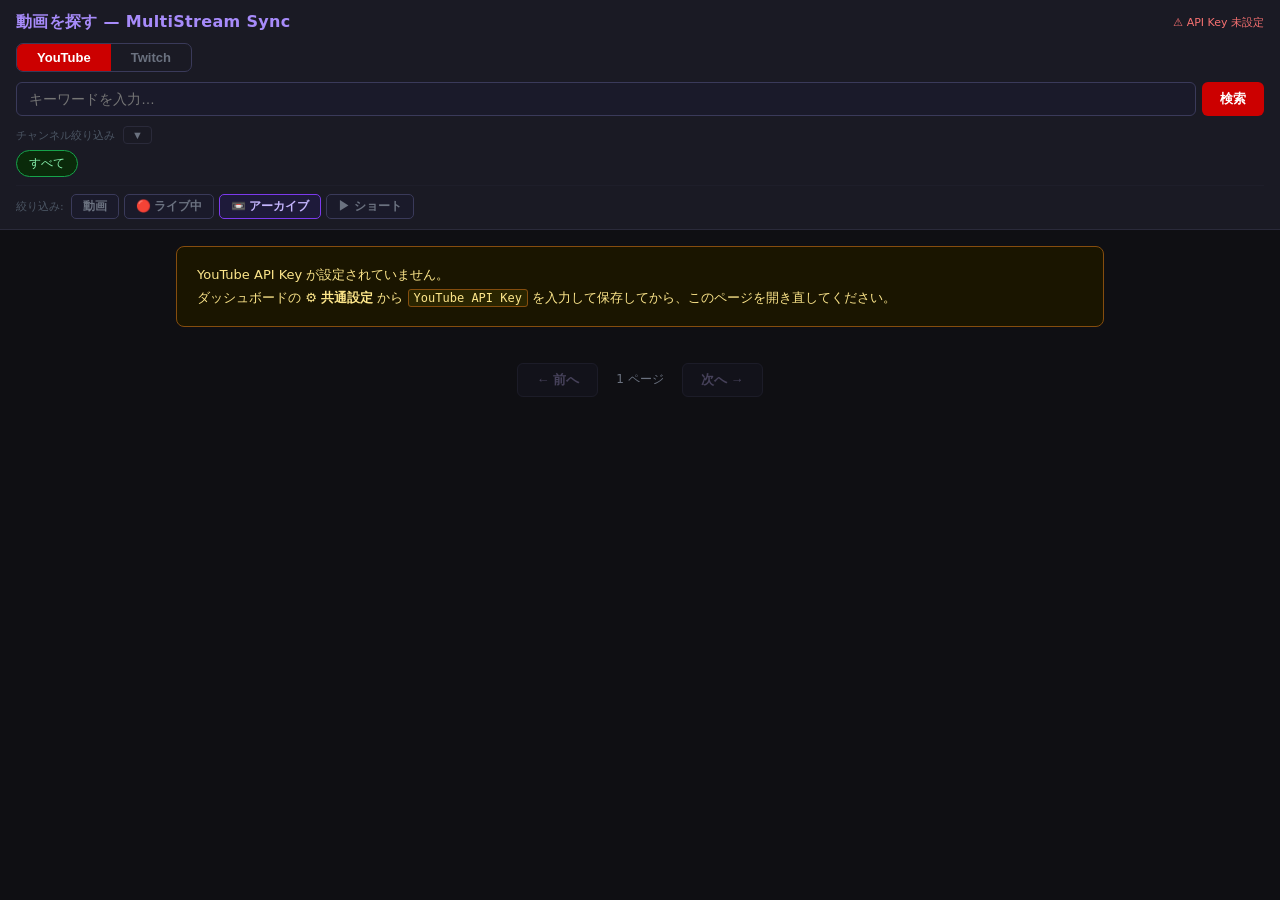
==== picker/index.html @ f24996f6 "fix: Android でチャンネル一覧の横幅はみ出しを修正・名前2行折り返し対応 Co-Authored-By: Claude Sonnet 4.6 <noreply@anthropic.com>" ====
<!DOCTYPE html>
<html lang="ja">
<head>
  <meta charset="UTF-8">
  <meta name="viewport" content="width=device-width, initial-scale=1.0">
  <title>動画を探す — MultiStream Sync</title>
  <style>
    *, *::before, *::after { box-sizing: border-box; margin: 0; padding: 0; }

    body {
      min-height: 100vh;
      background: #0f0f13;
      color: #e0e0e0;
      font-family: system-ui, -apple-system, 'Segoe UI', sans-serif;
      font-size: 14px;
      overflow-x: hidden;
    }

    /* ===== Sticky header ===== */
    .picker-header {
      position: sticky;
      top: 0;
      z-index: 100;
      background: #1a1a24;
      border-bottom: 1px solid #2a2a3a;
      padding: 12px 16px 10px;
    }

    .header-title {
      display: flex;
      align-items: center;
      justify-content: space-between;
      margin-bottom: 10px;
    }

    h1 { font-size: 16px; font-weight: 700; color: #a78bfa; letter-spacing: 0.02em; }

    #api-status { font-size: 11px; color: #6b7280; }
    #api-status.ok  { color: #4ade80; }
    #api-status.err { color: #f87171; }

    /* ===== Platform tabs ===== */
    .platform-tabs {
      display: flex;
      margin-bottom: 10px;
      border-radius: 7px;
      overflow: hidden;
      border: 1px solid #3a3a5a;
      width: fit-content;
    }

    .platform-tab {
      padding: 6px 20px;
      background: transparent;
      border: none;
      font-size: 13px; font-weight: 700;
      color: #6b7280;
      cursor: pointer;
      transition: all 0.12s;
    }
    .platform-tab:hover { color: #c4b5fd; background: #1a1a2a; }
    .platform-tab[data-ptab="youtube"].is-active { background: #cc0000; color: #fff; }
    .platform-tab[data-ptab="twitch"].is-active  { background: #6441a5; color: #fff; }

    /* ===== Search row ===== */
    .search-row { display: flex; gap: 6px; align-items: center; }

    .search-input {
      flex: 1;
      background: #1a1a2a;
      border: 1px solid #3a3a5a;
      border-radius: 6px;
      color: #e0e0e0;
      padding: 8px 12px;
      font-size: 14px;
      transition: border-color 0.12s;
    }
    .search-input:focus { outline: none; }
    #q:focus         { border-color: #cc0000; }
    #tw-filter:focus { border-color: #6441a5; }
    #tw-vod-url:focus { border-color: #6441a5; }

    .btn-yt-search {
      background: #cc0000; color: #fff;
      border: none; border-radius: 6px;
      padding: 8px 18px;
      font-size: 13px; font-weight: 700;
      cursor: pointer; white-space: nowrap;
      transition: background 0.12s;
    }
    .btn-yt-search:hover:not(:disabled) { background: #aa0000; }
    .btn-yt-search:disabled { opacity: 0.5; cursor: not-allowed; }

    /* ===== Channel filter chips (YouTube) ===== */
    .chip-section-header {
      display: flex; align-items: center; gap: 8px;
      margin-top: 10px;
    }
    .chip-section-label { font-size: 11px; color: #4b5563; white-space: nowrap; }
    .btn-chip-toggle {
      padding: 2px 8px;
      background: transparent; border: 1px solid #2a2a3a; border-radius: 4px;
      color: #6b7280; font-size: 11px;
      cursor: pointer; transition: color 0.1s, border-color 0.1s; white-space: nowrap;
    }
    .btn-chip-toggle:hover { color: #a78bfa; border-color: #4a4a6a; }

    .chip-collapsible {
      overflow: hidden;
      max-height: 200px;
      transition: max-height 0.25s ease;
    }
    .chip-collapsible.is-collapsed { max-height: 0; }

    .chip-row { display: flex; gap: 6px; flex-wrap: wrap; margin-top: 6px; }

    .chip {
      display: inline-flex; align-items: center; gap: 5px;
      padding: 4px 12px;
      background: #1a1a2a; border: 1px solid #3a3a5a; border-radius: 20px;
      font-size: 12px; color: #9ca3af;
      cursor: pointer; transition: all 0.12s; white-space: nowrap;
    }
    .chip:hover { background: #2a2a3a; color: #e0e0e0; }
    .chip.is-active { background: #2a0a0a; border-color: #cc0000; color: #fca5a5; }
    .chip-all.is-active { background: #0a2a0a; border-color: #16a34a; color: #86efac; }

    .chip-avatar { width: 16px; height: 16px; border-radius: 50%; object-fit: cover; }

    /* ===== Video type filter row (YouTube) ===== */
    .filter-row {
      display: flex; gap: 5px; flex-wrap: wrap; align-items: center;
      margin-top: 8px; padding-top: 8px;
      border-top: 1px solid #1e1e2a;
    }

    .filter-label { font-size: 11px; color: #4b5563; white-space: nowrap; margin-right: 2px; }

    .filter-btn {
      padding: 3px 11px;
      background: #1a1a2a; border: 1px solid #3a3a5a; border-radius: 5px;
      font-size: 12px; font-weight: 600; color: #6b7280;
      cursor: pointer; transition: all 0.12s; white-space: nowrap;
    }
    .filter-btn:hover { background: #2a2a3a; color: #c4b5fd; border-color: #4a4a6a; }
    .filter-btn.is-active                        { background: #1e1a3a; border-color: #7c3aed; color: #c4b5fd; }
    .filter-btn[data-filter="live"].is-active    { background: #2a0a0a; border-color: #dc2626; color: #fca5a5; }
    .filter-btn[data-filter="short"].is-active   { background: #0a1a2a; border-color: #2563eb; color: #93c5fd; }

    /* ===== Twitch header note ===== */
    .tw-note {
      margin-top: 8px; padding-top: 8px;
      border-top: 1px solid #1e1e2a;
      font-size: 11px; color: #4b5563; line-height: 1.6;
    }

    /* ===== Main content ===== */
    main { padding: 16px; max-width: 960px; margin: 0 auto; }

    .hint-text {
      color: #4b5563; font-size: 13px;
      padding: 40px 0; text-align: center; line-height: 1.8;
    }

    .api-warning {
      background: #1a1500; border: 1px solid #854d0e; border-radius: 8px;
      padding: 16px 20px; color: #fde68a; font-size: 13px; line-height: 1.8; margin-bottom: 16px;
    }
    .api-warning code {
      background: #2a2500; border: 1px solid #854d0e;
      border-radius: 3px; padding: 1px 5px; font-size: 12px;
    }

    .loading-text { text-align: center; padding: 40px; color: #4b5563; font-size: 13px; }

    .error-text {
      background: #1a0a0a; border: 1px solid #7f1d1d; border-radius: 8px;
      padding: 14px 18px; color: #fca5a5; font-size: 13px;
    }

    /* ===== YouTube video grid ===== */
    .video-grid {
      display: grid;
      grid-template-columns: repeat(auto-fill, minmax(260px, 1fr));
      gap: 12px;
    }
    .video-grid.is-shorts { grid-template-columns: repeat(auto-fill, minmax(160px, 1fr)); }
    .video-grid.is-shorts .video-thumb { aspect-ratio: 9 / 16; }

    .video-card {
      display: flex; flex-direction: column;
      background: #1a1a2a; border: 1px solid #2a2a3a; border-radius: 8px; overflow: hidden;
      transition: border-color 0.12s, box-shadow 0.12s;
    }
    .video-card:hover { border-color: #cc0000; box-shadow: 0 0 0 1px #cc000033; }

    .video-thumb {
      position: relative; width: 100%; aspect-ratio: 16 / 9;
      background: #0a0a10; overflow: hidden; flex-shrink: 0;
    }
    .video-thumb img { width: 100%; height: 100%; object-fit: cover; display: block; }

    .live-badge, .shorts-badge {
      position: absolute; top: 6px; left: 6px;
      color: #fff; font-size: 10px; font-weight: 700; padding: 2px 6px; border-radius: 3px;
    }
    .live-badge   { background: #dc2626; letter-spacing: 0.05em; }
    .shorts-badge { background: #2563eb; }

    .video-info { padding: 10px 10px 6px; flex: 1; }
    .video-title {
      font-size: 13px; font-weight: 600; color: #e0e0e0; line-height: 1.4;
      display: -webkit-box; -webkit-line-clamp: 2; -webkit-box-orient: vertical;
      overflow: hidden; margin-bottom: 4px;
    }
    .video-meta { font-size: 11px; color: #6b7280; white-space: nowrap; overflow: hidden; text-overflow: ellipsis; }

    /* ===== Twitch channel grid ===== */
    .tw-grid {
      display: grid;
      grid-template-columns: repeat(auto-fill, minmax(220px, 1fr));
      gap: 10px;
    }

    .tw-card {
      background: #1a1a2a; border: 1px solid #2a2a3a; border-radius: 8px; padding: 12px;
      transition: border-color 0.12s;
    }
    .tw-card:hover { border-color: #6441a5; }

    .tw-card-inner { display: flex; align-items: center; gap: 10px; margin-bottom: 10px; }

    .tw-avatar {
      width: 40px; height: 40px; border-radius: 50%;
      display: flex; align-items: center; justify-content: center;
      font-size: 17px; font-weight: 700; color: #fff; flex-shrink: 0;
      object-fit: cover;
    }

    .tw-info { min-width: 0; }
    .tw-name {
      font-size: 13px; font-weight: 600; color: #e0e0e0;
      display: -webkit-box; -webkit-line-clamp: 2; -webkit-box-orient: vertical;
      overflow: hidden; overflow-wrap: anywhere;
    }
    .tw-platform { font-size: 11px; color: #6441a5; margin-top: 2px; }

    .tw-actions { display: flex; gap: 5px; align-items: center; flex-wrap: wrap; }

    .btn-vod {
      display: inline-block;
      padding: 3px 10px; font-size: 11px; font-weight: 700;
      background: #1a102a; color: #a78bfa;
      border: 1px solid #6441a5; border-radius: 4px;
      cursor: pointer; text-decoration: none;
      transition: background 0.1s; white-space: nowrap;
    }
    .btn-vod:hover { background: #6441a5; color: #fff; }

    /* ===== Twitch VOD section ===== */
    .tw-vod-box {
      background: #13132a;
      border: 1px solid #2a2a4a;
      border-radius: 8px;
      padding: 12px 14px;
      margin-bottom: 14px;
      display: flex;
      flex-direction: column;
      gap: 8px;
    }

    .tw-section-label {
      font-size: 11px; font-weight: 700;
      color: #6b7280; text-transform: uppercase; letter-spacing: 0.06em;
    }

    .tw-vod-panel-row { display: flex; gap: 4px; align-items: center; }

    .tw-vod-hint { font-size: 11px; color: #374151; line-height: 1.5; }

    .tw-favorites-header {
      display: flex; align-items: center; justify-content: space-between;
      margin-bottom: 8px;
    }
    .tw-favorites-label {
      font-size: 11px; font-weight: 700;
      color: #6b7280; text-transform: uppercase; letter-spacing: 0.06em;
    }
    .tw-ch-collapsible {
      overflow: hidden;
      max-height: 3000px;
      transition: max-height 0.3s ease, opacity 0.25s ease;
      opacity: 1;
    }
    .tw-ch-collapsible.is-collapsed { max-height: 0; opacity: 0; }

    /* ===== Panel buttons (shared) ===== */
    .video-panel-row {
      display: flex; gap: 5px; padding: 6px 10px 10px; align-items: center;
    }

    .panel-label { font-size: 11px; color: #4b5563; margin-right: 2px; white-space: nowrap; flex-shrink: 0; }

    .btn-panel {
      padding: 4px 11px; font-size: 12px; font-weight: 700;
      background: #1e3a5f; color: #93c5fd; border: 1px solid #2563eb; border-radius: 4px;
      cursor: pointer; transition: background 0.1s; flex-shrink: 0;
    }
    .btn-panel:hover { background: #2563eb; color: #fff; }

    /* ===== Pagination (YouTube) ===== */
    .pagination {
      display: flex; align-items: center; justify-content: center;
      gap: 12px; padding: 20px 0 8px;
    }

    .btn-page {
      padding: 7px 18px; font-size: 13px; font-weight: 600;
      background: #1a1a2a; color: #c4b5fd; border: 1px solid #3a3a5a; border-radius: 6px;
      cursor: pointer; transition: background 0.12s;
    }
    .btn-page:hover:not(:disabled) { background: #2a2a4a; border-color: #7c3aed; }
    .btn-page:disabled { opacity: 0.3; cursor: not-allowed; }

    .page-num { font-size: 12px; color: #6b7280; min-width: 60px; text-align: center; }

    /* ===== Toast ===== */
    #toast {
      position: fixed; bottom: 20px; left: 50%; transform: translateX(-50%);
      background: #0a2a0a; border: 1px solid #16a34a; color: #86efac;
      padding: 10px 22px; border-radius: 8px; font-size: 13px; font-weight: 600;
      z-index: 1000; pointer-events: none; white-space: nowrap;
      box-shadow: 0 4px 20px rgba(0,0,0,0.5);
    }
    #toast.is-warn { background: #2a1500; border-color: #92400e; color: #fde68a; }

    /* ===== Twitch Auth ===== */
    .tw-auth-section {
      margin-bottom: 12px; padding: 10px 14px;
      background: #13132a; border: 1px solid #2a2a4a; border-radius: 8px;
      font-size: 12px;
    }
    .tw-auth-hint { color: #4b5563; line-height: 1.6; }
    .tw-auth-hint strong { color: #6b7280; }
    .tw-auth-ok   { color: #6ee7b7; display: flex; align-items: center; gap: 8px; }
    .btn-tw-login {
      display: inline-block; padding: 7px 16px; margin-top: 6px;
      background: #6441a5; color: #fff; border-radius: 6px;
      font-size: 12px; font-weight: 700; text-decoration: none; border: none;
      cursor: pointer; transition: background 0.12s;
    }
    .btn-tw-login:hover { background: #7b52c8; }
    .btn-tw-logout {
      padding: 2px 8px; font-size: 11px;
      background: transparent; color: #6b7280;
      border: 1px solid #2a2a3a; border-radius: 4px;
      cursor: pointer; transition: color 0.1s;
    }
    .btn-tw-logout:hover { color: #f87171; border-color: #dc2626; }
    .tw-auth-redirect { font-size: 10px; color: #374151; margin-top: 5px; word-break: break-all; }
    .tw-auth-redirect code { color: #6b7280; background: #1a1a2a; padding: 1px 4px; border-radius: 3px; }

    /* ===== Twitch VOD view ===== */
    .tw-vod-header {
      display: flex; align-items: center; gap: 10px; margin-bottom: 14px;
    }
    .btn-tw-back {
      padding: 5px 12px; font-size: 12px; font-weight: 600;
      background: #1a1a2a; color: #c4b5fd;
      border: 1px solid #3a3a5a; border-radius: 6px;
      cursor: pointer; transition: background 0.12s; white-space: nowrap; flex-shrink: 0;
    }
    .btn-tw-back:hover { background: #2a2a4a; }
    .tw-vod-ch-name { font-size: 14px; font-weight: 700; color: #a78bfa; overflow: hidden; text-overflow: ellipsis; white-space: nowrap; }

    .tw-vod-grid {
      display: grid;
      grid-template-columns: repeat(auto-fill, minmax(260px, 1fr));
      gap: 12px;
    }
    .tw-vod-card {
      display: flex; flex-direction: column;
      background: #1a1a2a; border: 1px solid #2a2a3a; border-radius: 8px;
      overflow: hidden; transition: border-color 0.12s;
    }
    .tw-vod-card:hover { border-color: #6441a5; }
    .tw-vod-thumb {
      position: relative; width: 100%; aspect-ratio: 16/9;
      background: #0a0a10; overflow: hidden; flex-shrink: 0;
    }
    .tw-vod-thumb img { width: 100%; height: 100%; object-fit: cover; display: block; }
    .tw-vod-dur {
      position: absolute; bottom: 5px; right: 6px;
      background: rgba(0,0,0,0.78); color: #fff;
      font-size: 10px; font-weight: 700; padding: 2px 5px; border-radius: 3px;
    }
    .tw-vod-info { padding: 8px 10px 4px; flex: 1; }
    .tw-vod-title {
      font-size: 12px; font-weight: 600; color: #e0e0e0; line-height: 1.4;
      display: -webkit-box; -webkit-line-clamp: 2; -webkit-box-orient: vertical;
      overflow: hidden; margin-bottom: 3px;
    }
    .tw-vod-meta { font-size: 11px; color: #6b7280; }

    /* ===== Responsive ===== */
    @media (max-width: 560px) {
      .tw-vod-grid { grid-template-columns: 1fr; }
      .video-grid { grid-template-columns: 1fr; }
      .video-grid.is-shorts { grid-template-columns: 1fr 1fr; }
      .tw-grid { grid-template-columns: 1fr; }
      h1 { font-size: 14px; }
    }
  </style>
</head>
<body>

  <header class="picker-header">
    <div class="header-title">
      <h1>動画を探す — MultiStream Sync</h1>
      <span id="api-status"></span>
    </div>

    <!-- Platform tabs -->
    <div class="platform-tabs">
      <button class="platform-tab" data-ptab="youtube">YouTube</button>
      <button class="platform-tab" data-ptab="twitch">Twitch</button>
    </div>

    <!-- YouTube controls -->
    <div id="yt-header-controls">
      <div class="search-row">
        <input type="text" id="q" class="search-input" placeholder="キーワードを入力…" autocomplete="off">
        <button class="btn-yt-search" id="btn-search">検索</button>
      </div>
      <div class="chip-section-header">
        <span class="chip-section-label">チャンネル絞り込み</span>
        <button id="btn-chip-toggle" class="btn-chip-toggle">▼</button>
      </div>
      <div class="chip-collapsible" id="chip-section">
        <div class="chip-row" id="chip-row"></div>
      </div>
      <!-- YouTube のタブ分類に準拠: 動画 / ライブ中 / アーカイブ / ショート -->
      <div class="filter-row">
        <span class="filter-label">絞り込み:</span>
        <button class="filter-btn" data-filter="video">動画</button>
        <button class="filter-btn" data-filter="live">🔴 ライブ中</button>
        <button class="filter-btn is-active" data-filter="archive">📼 アーカイブ</button>
        <button class="filter-btn" data-filter="short">▶ ショート</button>
      </div>
    </div>

    <!-- Twitch controls -->
    <div id="tw-header-controls" hidden>
      <div class="search-row">
        <input type="text" id="tw-filter" class="search-input"
               placeholder="チャンネル名で絞り込み…" autocomplete="off">
      </div>
      <p class="tw-note">
        ライブ確認が必要な場合は Twitch.tv を確認してください。<br>
        P1〜P4 でライブをパネルに読み込み、VOD URL 入力で録画を送れます。
      </p>
    </div>
  </header>

  <main>
    <!-- ===== YouTube pane ===== -->
    <div id="yt-pane">
      <div id="results"></div>
      <div class="pagination" id="pagination" hidden>
        <button class="btn-page" id="btn-prev" disabled>← 前へ</button>
        <span class="page-num" id="page-num">1 ページ</span>
        <button class="btn-page" id="btn-next" disabled>次へ →</button>
      </div>
    </div>

    <!-- ===== Twitch pane ===== -->
    <div id="tw-pane" hidden>

      <!-- Twitch 認証 -->
      <div class="tw-auth-section" id="tw-auth-section"></div>

      <!-- VOD URL 直接入力（フォールバック） -->
      <div class="tw-vod-box" id="tw-vod-box">
        <div class="tw-section-label">URL で VOD を開く</div>
        <input type="text" id="tw-vod-url" class="search-input"
               placeholder="https://www.twitch.tv/videos/…  または  動画ID"
               autocomplete="off">
        <div class="tw-vod-panel-row">
          <span class="panel-label">パネルへ→</span>
          <button class="btn-panel" data-vod-panel="0">P1</button>
          <button class="btn-panel" data-vod-panel="1">P2</button>
          <button class="btn-panel" data-vod-panel="2">P3</button>
          <button class="btn-panel" data-vod-panel="3">P4</button>
        </div>
      </div>

      <!-- チャンネル一覧ビュー -->
      <div id="tw-channels-view">
        <div class="tw-favorites-header">
          <div class="tw-favorites-label">お気に入りチャンネル</div>
          <button id="btn-tw-ch-toggle" class="btn-chip-toggle">▼</button>
        </div>
        <div class="tw-ch-collapsible" id="tw-ch-section">
          <div id="tw-results"></div>
        </div>
      </div>

      <!-- VOD 一覧ビュー（チャンネル選択後） -->
      <div id="tw-vod-view" hidden>
        <div class="tw-vod-header">
          <button class="btn-tw-back" id="btn-tw-back">← チャンネル一覧</button>
          <span class="tw-vod-ch-name" id="tw-vod-ch-name"></span>
        </div>
        <div id="tw-vod-results"></div>
        <div class="pagination" id="tw-vod-pagination" hidden>
          <button class="btn-page" id="btn-tw-prev" disabled>← 前へ</button>
          <span class="page-num" id="tw-page-num">1 ページ</span>
          <button class="btn-page" id="btn-tw-next" disabled>次へ →</button>
        </div>
      </div>
    </div>
  </main>

  <div id="toast" hidden></div>

  <script>
    const SETTINGS_KEY = 'multi-stream-sync-settings';
    const FAV_KEY      = 'multi-stream-sync-favorites';
    const BC_NAME      = 'mss-picker';
    const PANEL_COUNT  = 4;
    const MAX_RESULTS  = 20;

    let apiKey      = '';
    let ytFavorites = [];
    let twFavorites = [];

    // Twitch OAuth / VOD
    let twClientId         = '';
    let twToken            = null;
    const TW_TOKEN_KEY     = 'mss-tw-token';
    let twVodUsername      = null;
    let twVodUserId        = null;
    let twVodCurrentCursor = null;
    let twVodNextCursor    = null;
    let twVodCursorHistory = [];
    let twVodPage          = 1;

    // ===== Chip section collapse (YouTube) =====
    let chipCollapsed = localStorage.getItem('mss-chip-collapsed') === '1';

    function applyChipToggle() {
      document.getElementById('chip-section').classList.toggle('is-collapsed', chipCollapsed);
      document.getElementById('btn-chip-toggle').textContent = chipCollapsed ? '▶' : '▼';
    }

    // ===== Twitch channel list collapse =====
    let twChCollapsed = localStorage.getItem('mss-tw-ch-collapsed') === '1';

    function applyTwChToggle() {
      document.getElementById('tw-ch-section').classList.toggle('is-collapsed', twChCollapsed);
      document.getElementById('btn-tw-ch-toggle').textContent = twChCollapsed ? '▶' : '▼';
    }

    // ===== State =====
    let activePtab      = 'youtube';
    let activeChannelId = null;
    let activeFilter    = 'archive'; // 'video' | 'live' | 'archive' | 'short'

    // Pagination
    let pageHistory   = [];   // tokens that were used to reach each page (for going back)
    let currentToken  = null; // token used to load the currently displayed page
    let nextPageToken = null; // token for the next page (from API response)
    let currentPage   = 1;

    // ===== Load localStorage =====

    function loadStorage() {
      try {
        const s = JSON.parse(localStorage.getItem(SETTINGS_KEY) || '{}');
        apiKey     = s.ytApiKey    || '';
        twClientId = s.twClientId  || '';
      } catch {}
      try {
        const f = JSON.parse(localStorage.getItem(FAV_KEY) || '{}');
        ytFavorites = f.youtube || [];
        twFavorites = f.twitch  || [];
      } catch {}
      twToken = localStorage.getItem(TW_TOKEN_KEY) || null;
    }

    // ===== BroadcastChannel =====

    let bc = null;
    function initBC() {
      try { bc = new BroadcastChannel(BC_NAME); } catch {}
    }

    function sendToPanel(videoId, panelIdx, platform = 'youtube') {
      if (bc) {
        bc.postMessage({ type: 'mss-open-video', platform, videoId, panelIdx });
      }
      const plName = platform === 'twitch' ? 'Twitch' : 'YouTube';
      showToast(`${plName} P${panelIdx + 1} に送信しました`);
    }

    // ===== Twitch OAuth & VOD =====

    // OAuth リダイレクト後のトークンをハッシュから取得
    function handleTwOAuth() {
      const hash  = new URLSearchParams(location.hash.slice(1));
      const token = hash.get('access_token');
      if (token) {
        twToken = token;
        localStorage.setItem(TW_TOKEN_KEY, token);
        history.replaceState(null, '', location.pathname + location.search);
        return true; // 新規認証
      }
      return false;
    }

    function renderTwitchAuth() {
      const el = document.getElementById('tw-auth-section');
      if (!el) return;
      if (!twClientId) {
        el.innerHTML =
          `<p class="tw-auth-hint">⚙ ダッシュボードの共通設定で <strong>Twitch Client ID</strong> を設定すると VOD 一覧が使えます。<br>
           <small>dev.twitch.tv でアプリを作成し、リダイレクト URI に <code>${escHtml(location.origin + location.pathname)}</code> を登録してください。</small></p>`;
        return;
      }
      if (twToken) {
        el.innerHTML =
          `<span class="tw-auth-ok">✓ Twitch 認証済み
           <button class="btn-tw-logout" id="btn-tw-logout">ログアウト</button></span>`;
        document.getElementById('btn-tw-logout').addEventListener('click', () => {
          twToken = null;
          localStorage.removeItem(TW_TOKEN_KEY);
          renderTwitchAuth();
          renderTwitchFavorites();
        });
      } else {
        const redirectUri = encodeURIComponent(location.origin + location.pathname);
        const authUrl = `https://id.twitch.tv/oauth2/authorize?client_id=${encodeURIComponent(twClientId)}&redirect_uri=${redirectUri}&response_type=token&scope=`;
        el.innerHTML =
          `<a href="${authUrl}" class="btn-tw-login">Twitch でログインして VOD 一覧を使う</a>
           <p class="tw-auth-redirect">リダイレクト URI: <code>${escHtml(location.origin + location.pathname)}</code></p>`;
      }
    }

    async function twFetch(path) {
      const res = await fetch('https://api.twitch.tv/helix/' + path, {
        headers: {
          'Authorization': 'Bearer ' + twToken,
          'Client-Id':     twClientId,
        }
      });
      if (res.status === 401) {
        twToken = null;
        localStorage.removeItem(TW_TOKEN_KEY);
        renderTwitchAuth();
        renderTwitchFavorites();
        throw new Error('Twitch 認証が切れました。再ログインしてください');
      }
      if (!res.ok) throw new Error(`Twitch API エラー: HTTP ${res.status}`);
      return res.json();
    }

    // "1h2m3s" → "1:02:03"
    function twDuration(d) {
      const h = Number((d.match(/(\d+)h/) || [0, 0])[1]);
      const m = Number((d.match(/(\d+)m/) || [0, 0])[1]);
      const s = Number((d.match(/(\d+)s/) || [0, 0])[1]);
      if (h) return `${h}:${String(m).padStart(2, '0')}:${String(s).padStart(2, '0')}`;
      return `${m}:${String(s).padStart(2, '0')}`;
    }

    function twThumb(url) {
      return url ? url.replace('%{width}', '320').replace('%{height}', '180') : '';
    }

    async function twShowVods(username, cursor = null) {
      document.getElementById('tw-channels-view').hidden = true;
      document.getElementById('tw-vod-view').hidden      = false;
      document.getElementById('tw-vod-ch-name').textContent = username;
      document.getElementById('tw-vod-results').innerHTML   = '<p class="loading-text">VOD を取得中…</p>';
      document.getElementById('tw-vod-pagination').hidden   = true;

      twVodCurrentCursor = cursor;

      try {
        if (twVodUsername !== username) {
          const uData = await twFetch(`users?login=${encodeURIComponent(username)}`);
          const user  = uData.data?.[0];
          if (!user) throw new Error(`ユーザー "${username}" が見つかりません`);
          twVodUserId   = user.id;
          twVodUsername = username;
        }

        let path = `videos?user_id=${twVodUserId}&type=archive&first=20`;
        if (cursor) path += `&after=${encodeURIComponent(cursor)}`;

        const data = await twFetch(path);
        twVodNextCursor = data.pagination?.cursor || null;

        renderTwVods(data.data ?? []);

        const pag     = document.getElementById('tw-vod-pagination');
        const hasPrev = twVodCursorHistory.length > 0;
        const hasNext = !!twVodNextCursor;
        pag.hidden = !hasPrev && !hasNext;
        document.getElementById('btn-tw-prev').disabled = !hasPrev;
        document.getElementById('btn-tw-next').disabled = !hasNext;
        document.getElementById('tw-page-num').textContent = `${twVodPage} ページ`;
        window.scrollTo({ top: 0, behavior: 'smooth' });
      } catch (err) {
        document.getElementById('tw-vod-results').innerHTML =
          `<div class="error-text">エラー: ${escHtml(err.message)}</div>`;
      }
    }

    function renderTwVods(vods) {
      const container = document.getElementById('tw-vod-results');
      if (!vods.length) {
        container.innerHTML = '<p class="hint-text">VOD が見つかりませんでした</p>';
        return;
      }
      const grid = document.createElement('div');
      grid.className = 'tw-vod-grid';

      for (const v of vods) {
        const thumb = twThumb(v.thumbnail_url);
        const dur   = twDuration(v.duration || '');

        const panelBtns = Array.from({ length: PANEL_COUNT }, (_, pi) =>
          `<button class="btn-panel" data-tw-vod-url="${escHtml(v.url)}" data-panel="${pi}">P${pi + 1}</button>`
        ).join('');

        const card = document.createElement('div');
        card.className = 'tw-vod-card';
        card.innerHTML = `
          <div class="tw-vod-thumb">
            ${thumb ? `<img src="${escHtml(thumb)}" alt="" loading="lazy">` : ''}
            ${dur    ? `<span class="tw-vod-dur">${escHtml(dur)}</span>` : ''}
          </div>
          <div class="tw-vod-info">
            <div class="tw-vod-title">${escHtml(v.title)}</div>
            <div class="tw-vod-meta">${relativeTime(v.created_at)}</div>
          </div>
          <div class="video-panel-row">
            <span class="panel-label">開く→</span>
            ${panelBtns}
          </div>`;
        grid.appendChild(card);
      }
      container.innerHTML = '';
      container.appendChild(grid);
    }

    // ===== Platform tab switching =====

    function switchTab(ptab) {
      activePtab = ptab;
      document.querySelectorAll('.platform-tab').forEach(btn =>
        btn.classList.toggle('is-active', btn.dataset.ptab === ptab)
      );
      document.getElementById('yt-header-controls').hidden = (ptab !== 'youtube');
      document.getElementById('tw-header-controls').hidden = (ptab !== 'twitch');
      document.getElementById('yt-pane').hidden = (ptab !== 'youtube');
      document.getElementById('tw-pane').hidden = (ptab !== 'twitch');
      if (ptab === 'twitch') { renderTwitchAuth(); renderTwitchFavorites(); }
    }

    document.querySelectorAll('.platform-tab').forEach(btn =>
      btn.addEventListener('click', () => switchTab(btn.dataset.ptab))
    );

    // ===== YouTube channel chips =====

    function renderChips() {
      const row = document.getElementById('chip-row');
      row.innerHTML = '';

      const allBtn = document.createElement('button');
      allBtn.className = 'chip chip-all' + (activeChannelId === null ? ' is-active' : '');
      allBtn.textContent = 'すべて';
      allBtn.addEventListener('click', () => {
        if (activeChannelId === null) return;
        activeChannelId = null;
        renderChips();
        resetAndSearch();
      });
      row.appendChild(allBtn);

      for (const ch of ytFavorites) {
        const btn = document.createElement('button');
        btn.className = 'chip' + (activeChannelId === ch.channelId ? ' is-active' : '');
        if (ch.thumbnailUrl) {
          const img = document.createElement('img');
          img.className = 'chip-avatar';
          img.src = ch.thumbnailUrl;
          img.alt = '';
          btn.appendChild(img);
        }
        btn.appendChild(document.createTextNode(ch.name));
        btn.addEventListener('click', () => {
          if (activeChannelId === ch.channelId) return;
          activeChannelId = ch.channelId;
          renderChips();
          resetAndSearch();
        });
        row.appendChild(btn);
      }
    }

    // ===== YouTube filter buttons =====

    document.querySelectorAll('.filter-btn').forEach(btn => {
      btn.addEventListener('click', () => {
        if (btn.dataset.filter === activeFilter) return;
        document.querySelectorAll('.filter-btn').forEach(b => b.classList.remove('is-active'));
        btn.classList.add('is-active');
        activeFilter = btn.dataset.filter;
        resetAndSearch();
      });
    });

    // ===== Twitch favorites rendering =====

    function renderTwitchFavorites() {
      const q = document.getElementById('tw-filter').value.toLowerCase().trim();
      const channels = q
        ? twFavorites.filter(ch => ch.username.toLowerCase().includes(q))
        : twFavorites;

      const container = document.getElementById('tw-results');
      if (!channels.length) {
        container.innerHTML = q
          ? '<p class="hint-text">一致するチャンネルがありません</p>'
          : '<p class="hint-text">お気に入り Twitch チャンネルがありません<br>' +
            '<small style="color:#374151">ダッシュボードのチャンネルブラウザから追加できます</small></p>';
        return;
      }

      const grid = document.createElement('div');
      grid.className = 'tw-grid';

      for (const ch of channels) {
        const panelBtns = Array.from({ length: PANEL_COUNT }, (_, pi) =>
          `<button class="btn-panel" data-tw-user="${escHtml(ch.username)}" data-panel="${pi}">P${pi + 1}</button>`
        ).join('');

        const vodBtn = (twToken && twClientId)
          ? `<button class="btn-vod btn-tw-vod-list" data-tw-vod-user="${escHtml(ch.username)}">📼 VOD一覧</button>`
          : `<a class="btn-vod" href="https://www.twitch.tv/${escHtml(ch.username)}/videos" target="_blank" rel="noopener noreferrer">VOD ↗</a>`;

        const card = document.createElement('div');
        card.className = 'tw-card';
        const avatarHtml = ch.thumbnailUrl
          ? `<img class="tw-avatar" src="${escHtml(ch.thumbnailUrl)}" alt="">`
          : `<div class="tw-avatar" style="background:#6441a5">${escHtml(ch.username[0].toUpperCase())}</div>`;

        card.innerHTML = `
          <div class="tw-card-inner">
            ${avatarHtml}
            <div class="tw-info">
              <div class="tw-name">${escHtml(ch.username)}</div>
              <div class="tw-platform">Twitch</div>
            </div>
          </div>
          <div class="tw-actions">
            <span class="panel-label">開く→</span>
            ${panelBtns}
            ${vodBtn}
          </div>`;
        grid.appendChild(card);
      }

      container.innerHTML = '';
      container.appendChild(grid);
    }

    document.getElementById('tw-filter').addEventListener('input', renderTwitchFavorites);

    // Twitch チャンネル一覧: ライブ開くボタン & VOD一覧ボタン
    document.getElementById('tw-results').addEventListener('click', e => {
      const panelBtn = e.target.closest('.btn-panel[data-tw-user]');
      if (panelBtn) {
        sendToPanel(panelBtn.dataset.twUser, Number(panelBtn.dataset.panel), 'twitch');
        return;
      }
      const vodBtn = e.target.closest('.btn-tw-vod-list');
      if (vodBtn) {
        twVodCursorHistory = [];
        twVodCurrentCursor = null;
        twVodNextCursor    = null;
        twVodPage          = 1;
        twVodUsername      = null; // 別チャンネルへの遷移時に user_id を再取得させる
        twShowVods(vodBtn.dataset.twVodUser);
      }
    });

    // Twitch VOD 一覧: パネルボタン
    document.getElementById('tw-vod-results').addEventListener('click', e => {
      const btn = e.target.closest('.btn-panel[data-tw-vod-url]');
      if (!btn) return;
      sendToPanel(btn.dataset.twVodUrl, Number(btn.dataset.panel), 'twitch');
    });

    // チャンネル一覧に戻る
    document.getElementById('btn-tw-back').addEventListener('click', () => {
      document.getElementById('tw-vod-view').hidden      = true;
      document.getElementById('tw-channels-view').hidden = false;
      twVodCursorHistory = [];
      twVodCurrentCursor = null;
      twVodNextCursor    = null;
      twVodPage          = 1;
    });

    // VOD ページネーション
    document.getElementById('btn-tw-next').addEventListener('click', () => {
      if (!twVodNextCursor) return;
      twVodCursorHistory.push(twVodCurrentCursor);
      twVodPage++;
      twShowVods(twVodUsername, twVodNextCursor);
    });

    document.getElementById('btn-tw-prev').addEventListener('click', () => {
      if (!twVodCursorHistory.length) return;
      const prev = twVodCursorHistory.pop();
      twVodPage--;
      twShowVods(twVodUsername, prev);
    });

    // Twitch VOD: URL input → parse → send
    document.getElementById('tw-pane').addEventListener('click', e => {
      const btn = e.target.closest('.btn-panel[data-vod-panel]');
      if (!btn) return;

      const raw = document.getElementById('tw-vod-url').value.trim();
      if (!raw) { showToast('VOD URL または動画 ID を入力してください', 'warn'); return; }

      const vodUrl = normalizeTwitchVodUrl(raw);
      if (!vodUrl) { showToast('有効な Twitch VOD URL を入力してください', 'warn'); return; }

      sendToPanel(vodUrl, Number(btn.dataset.vodPanel), 'twitch');
    });

    // Twitch VOD URL の正規化（https://www.twitch.tv/videos/XXXXXXXX の形式に統一）
    function normalizeTwitchVodUrl(input) {
      const trimmed = input.trim();
      try {
        const u = new URL(trimmed);
        if (u.hostname.includes('twitch.tv')) {
          const parts = u.pathname.split('/').filter(Boolean);
          if (parts[0] === 'videos' && /^\d+$/.test(parts[1])) {
            return `https://www.twitch.tv/videos/${parts[1]}`;
          }
        }
      } catch {}
      // 数字のみ → 動画 ID として扱う
      if (/^\d{6,}$/.test(trimmed)) {
        return `https://www.twitch.tv/videos/${trimmed}`;
      }
      return null;
    }

    // ===== Utilities =====

    function relativeTime(isoStr) {
      const diff = Math.floor((Date.now() - new Date(isoStr).getTime()) / 1000);
      if (diff < 60)      return `${diff}秒前`;
      if (diff < 3600)    return `${Math.floor(diff / 60)}分前`;
      if (diff < 86400)   return `${Math.floor(diff / 3600)}時間前`;
      if (diff < 2592000) return `${Math.floor(diff / 86400)}日前`;
      return `${Math.floor(diff / 2592000)}ヶ月前`;
    }

    function escHtml(s) {
      return String(s).replace(/[&<>"']/g, c =>
        ({ '&': '&amp;', '<': '&lt;', '>': '&gt;', '"': '&quot;', "'": '&#39;' }[c])
      );
    }

    // ===== Pagination helpers =====

    function resetPagination() {
      pageHistory   = [];
      currentToken  = null;
      nextPageToken = null;
      currentPage   = 1;
    }

    function updatePaginationUI() {
      const pag     = document.getElementById('pagination');
      const hasPrev = pageHistory.length > 0;
      const hasNext = nextPageToken !== null;
      pag.hidden = !hasPrev && !hasNext;
      document.getElementById('btn-prev').disabled = !hasPrev;
      document.getElementById('btn-next').disabled = !hasNext;
      document.getElementById('page-num').textContent = `${currentPage} ページ`;
    }

    function resetAndSearch() {
      resetPagination();
      doSearch(null);
    }

    // ===== YouTube API search =====

    // チャンネル選択 + アーカイブ/動画フィルター:
    // search.list は検索インデックス依存で取得漏れが多いため
    // playlistItems.list（アップロード一覧）+ videos.list で完全取得する
    async function doSearchByPlaylist(pageToken) {
      const uploadsId = 'UU' + activeChannelId.slice(2);

      const plUrl = new URL('https://www.googleapis.com/youtube/v3/playlistItems');
      plUrl.searchParams.set('part',       'contentDetails');
      plUrl.searchParams.set('playlistId', uploadsId);
      plUrl.searchParams.set('maxResults', String(MAX_RESULTS));
      plUrl.searchParams.set('key',        apiKey);
      if (pageToken) plUrl.searchParams.set('pageToken', pageToken);

      const plRes = await fetch(plUrl);
      if (plRes.status === 403) throw new Error('API キーが無効または quota 超過です');
      if (!plRes.ok)            throw new Error(`HTTP ${plRes.status}`);
      const plData = await plRes.json();

      const videoIds = (plData.items ?? []).map(i => i.contentDetails.videoId);
      if (!videoIds.length) {
        nextPageToken = plData.nextPageToken || null;
        currentToken  = pageToken;
        renderResults([]);
        updatePaginationUI();
        return;
      }

      // videos.list でライブ配信情報を取得してフィルタリング
      const vUrl = new URL('https://www.googleapis.com/youtube/v3/videos');
      vUrl.searchParams.set('part', 'snippet,liveStreamingDetails');
      vUrl.searchParams.set('id',   videoIds.join(','));
      vUrl.searchParams.set('key',  apiKey);

      const vRes = await fetch(vUrl);
      if (!vRes.ok) throw new Error(`HTTP ${vRes.status}`);
      const vData = await vRes.json();

      let filtered = vData.items ?? [];
      if (activeFilter === 'archive') {
        filtered = filtered.filter(v => v.liveStreamingDetails?.actualEndTime);
      } else {
        // 'video': 通常アップロード（ライブ配信ではないもの）
        filtered = filtered.filter(v => !v.liveStreamingDetails);
      }

      // search.list と同じ形式に正規化して renderResults を共通利用
      const items = filtered.map(v => ({
        id: { videoId: v.id },
        snippet: {
          title:               v.snippet.title,
          thumbnails:          v.snippet.thumbnails,
          publishedAt:         v.snippet.publishedAt,
          channelTitle:        v.snippet.channelTitle,
          liveBroadcastContent: 'none',
        }
      }));

      nextPageToken = plData.nextPageToken || null;
      currentToken  = pageToken;

      renderResults(items);
      updatePaginationUI();
      window.scrollTo({ top: 0, behavior: 'smooth' });
    }

    async function doSearch(pageToken) {
      if (!apiKey) { showApiWarning(); return; }

      const q = document.getElementById('q').value.trim();

      // 動画・ショートはチャンネルかキーワードが必要
      if ((activeFilter === 'video' || activeFilter === 'short') && !q && !activeChannelId) {
        document.getElementById('results').innerHTML =
          '<p class="hint-text">キーワードを入力するか、チャンネルチップを選んでください</p>';
        document.getElementById('pagination').hidden = true;
        return;
      }

      const btn = document.getElementById('btn-search');
      btn.disabled    = true;
      btn.textContent = '検索中…';
      document.getElementById('results').innerHTML = '<p class="loading-text">検索中…</p>';
      document.getElementById('pagination').hidden = true;

      try {
        // チャンネル選択済み + アーカイブ/動画 → playlistItems で完全取得
        if (activeChannelId && (activeFilter === 'archive' || activeFilter === 'video')) {
          await doSearchByPlaylist(pageToken);
          return;
        }

        const url = new URL('https://www.googleapis.com/youtube/v3/search');
        url.searchParams.set('part',       'snippet');
        url.searchParams.set('type',       'video');
        url.searchParams.set('maxResults', String(MAX_RESULTS));
        url.searchParams.set('key',        apiKey);

        // ページトークン（2ページ目以降）
        if (pageToken) url.searchParams.set('pageToken', pageToken);

        // チャンネルチップ選択: そのチャンネルを date 順（新しい順）で取得
        if (activeChannelId) {
          url.searchParams.set('channelId', activeChannelId);
          url.searchParams.set('order',     'date');
          if (q) url.searchParams.set('q', q);
        } else if (q) {
          url.searchParams.set('q',     q);
          url.searchParams.set('order', 'relevance');
        } else {
          // ライブ中・アーカイブのグローバル検索
          url.searchParams.set('order', 'viewCount');
        }

        // 絞り込みフィルター（YouTube タブ分類準拠）
        switch (activeFilter) {
          case 'video':
            break;
          case 'live':
            url.searchParams.set('eventType', 'live');
            break;
          case 'archive':
            url.searchParams.set('eventType', 'completed');
            break;
          case 'short':
            url.searchParams.set('videoDuration', 'short');
            break;
        }

        const res = await fetch(url);
        if (res.status === 403) throw new Error('API キーが無効または quota 超過です');
        if (!res.ok)            throw new Error(`HTTP ${res.status}`);

        const data    = await res.json();
        nextPageToken = data.nextPageToken || null;
        currentToken  = pageToken;

        renderResults(data.items || []);
        updatePaginationUI();
        window.scrollTo({ top: 0, behavior: 'smooth' });
      } catch (err) {
        document.getElementById('results').innerHTML =
          `<div class="error-text">検索エラー: ${escHtml(err.message)}</div>`;
        nextPageToken = null;
        updatePaginationUI();
      } finally {
        btn.disabled    = false;
        btn.textContent = '検索';
      }
    }

    // ===== YouTube result rendering =====

    function renderResults(items) {
      const container = document.getElementById('results');
      if (!items.length) {
        container.innerHTML = '<p class="hint-text">結果が見つかりませんでした</p>';
        return;
      }

      const isShorts = (activeFilter === 'short');
      const grid = document.createElement('div');
      grid.className = 'video-grid' + (isShorts ? ' is-shorts' : '');

      for (const item of items) {
        const videoId = item.id?.videoId;
        if (!videoId) continue;

        const sn     = item.snippet;
        const thumb  = sn.thumbnails?.medium?.url || sn.thumbnails?.default?.url || '';
        const isLive = sn.liveBroadcastContent === 'live';
        const meta   = escHtml(sn.channelTitle) + (isLive ? '' : ' · ' + relativeTime(sn.publishedAt));

        const badge = isLive
          ? '<span class="live-badge">LIVE</span>'
          : isShorts ? '<span class="shorts-badge">Shorts</span>' : '';

        const panelBtns = Array.from({ length: PANEL_COUNT }, (_, pi) =>
          `<button class="btn-panel" data-video-id="${escHtml(videoId)}" data-panel="${pi}">P${pi + 1}</button>`
        ).join('');

        const card = document.createElement('div');
        card.className = 'video-card';
        card.innerHTML = `
          <div class="video-thumb">
            ${thumb ? `<img src="${escHtml(thumb)}" alt="" loading="lazy">` : ''}
            ${badge}
          </div>
          <div class="video-info">
            <div class="video-title">${escHtml(sn.title)}</div>
            <div class="video-meta">${meta}</div>
          </div>
          <div class="video-panel-row">
            <span class="panel-label">開く→</span>
            ${panelBtns}
          </div>`;
        grid.appendChild(card);
      }

      container.innerHTML = '';
      container.appendChild(grid);
    }

    function showApiWarning() {
      document.getElementById('results').innerHTML = `
        <div class="api-warning">
          YouTube API Key が設定されていません。<br>
          ダッシュボードの <strong>⚙ 共通設定</strong> から
          <code>YouTube API Key</code> を入力して保存してから、このページを開き直してください。
        </div>`;
    }

    // ===== Toast =====

    let toastTimer = null;
    function showToast(msg, type = 'ok') {
      const el = document.getElementById('toast');
      el.textContent = msg;
      el.className   = type === 'warn' ? 'is-warn' : '';
      el.hidden = false;
      clearTimeout(toastTimer);
      toastTimer = setTimeout(() => { el.hidden = true; }, 2500);
    }

    // ===== Pagination buttons =====

    document.getElementById('btn-next').addEventListener('click', () => {
      if (!nextPageToken) return;
      pageHistory.push(currentToken); // 現在のページのトークンを履歴に積む
      currentPage++;
      doSearch(nextPageToken);
    });

    document.getElementById('btn-prev').addEventListener('click', () => {
      if (!pageHistory.length) return;
      const prevToken = pageHistory.pop();
      currentPage--;
      doSearch(prevToken);
    });

    // ===== YouTube event wiring =====

    document.getElementById('btn-chip-toggle').addEventListener('click', () => {
      chipCollapsed = !chipCollapsed;
      localStorage.setItem('mss-chip-collapsed', chipCollapsed ? '1' : '0');
      applyChipToggle();
    });

    document.getElementById('btn-tw-ch-toggle').addEventListener('click', () => {
      twChCollapsed = !twChCollapsed;
      localStorage.setItem('mss-tw-ch-collapsed', twChCollapsed ? '1' : '0');
      applyTwChToggle();
    });

    document.getElementById('btn-search').addEventListener('click', resetAndSearch);
    document.getElementById('q').addEventListener('keydown', e => {
      if (e.key === 'Enter') resetAndSearch();
    });

    // YouTube 動画パネルボタン（イベント委譲）
    document.getElementById('results').addEventListener('click', e => {
      const btn = e.target.closest('.btn-panel[data-video-id]');
      if (!btn) return;
      sendToPanel(btn.dataset.videoId, Number(btn.dataset.panel), 'youtube');
    });

    // ===== Init =====

    loadStorage();
    const _justAuthed = handleTwOAuth(); // OAuth リダイレクト後のトークン取得（URL クリーン前に実行）
    initBC();

    // OAuth 直後は Twitch タブを優先、それ以外は URL パラメータ
    const initTab = _justAuthed ? 'twitch' : (new URLSearchParams(location.search).get('tab') || 'youtube');
    switchTab(initTab);
    renderChips();
    applyChipToggle();
    applyTwChToggle();

    const statusEl = document.getElementById('api-status');
    if (apiKey) {
      statusEl.textContent = '✓ API Key あり';
      statusEl.className = 'ok';
      // YouTube タブ初期表示時: ライブ中を自動検索
      if (initTab === 'youtube') doSearch(null);
    } else {
      statusEl.textContent = '⚠ API Key 未設定';
      statusEl.className = 'err';
      if (initTab === 'youtube') showApiWarning();
    }
  </script>
</body>
</html>
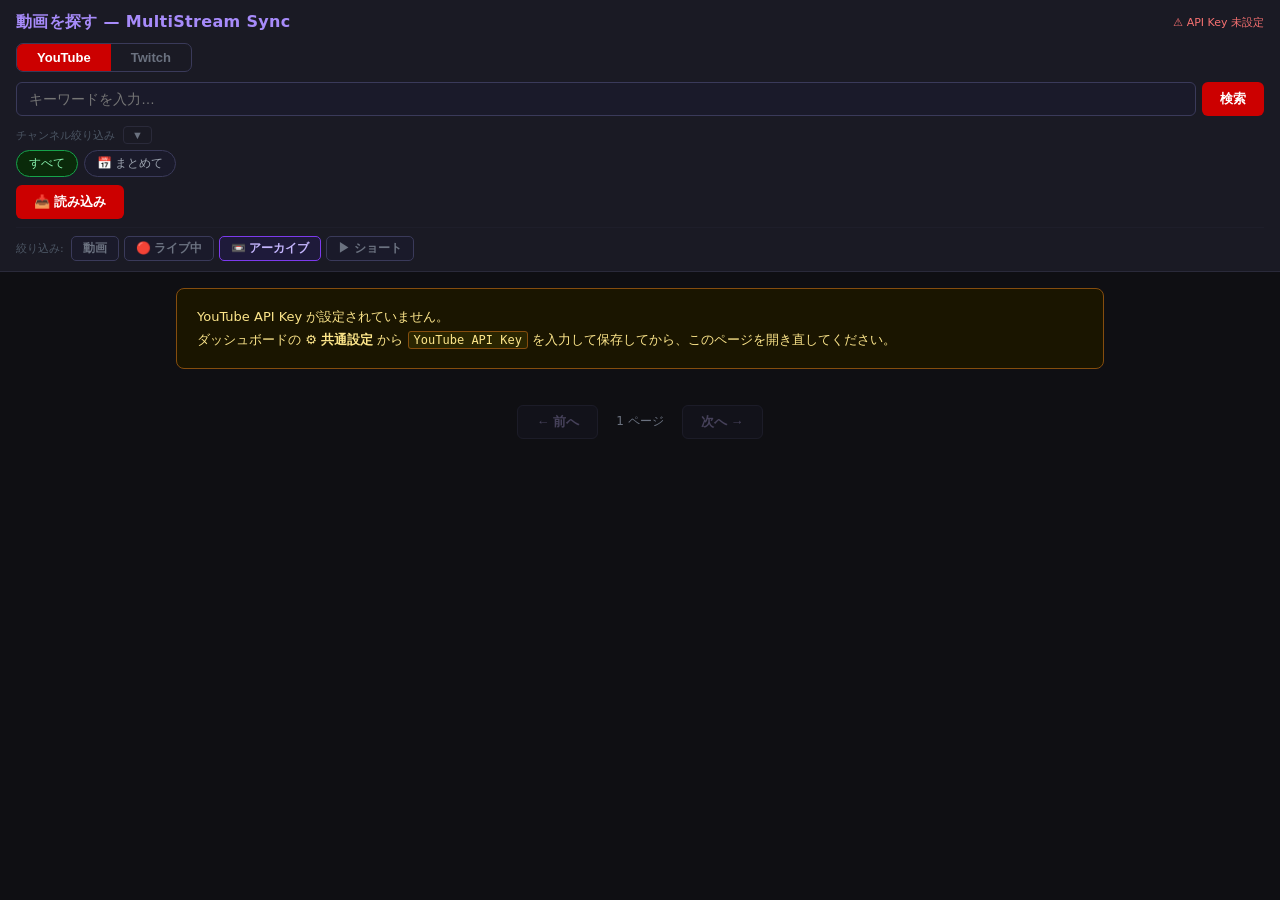
==== commit 9256d98b: "feat: 動画を探すに読み込みボタン方式のキャッシュとまとめてフィードを追加 - チャンネル選択/まとめて選択は自動検索せず、明示的な「読み込み」ボタンで   取得したデータをメモリ内キャッシュし、" ====
--- a/picker/index.html
+++ b/picker/index.html
@@ -7,6 +7,8 @@
   <style>
     *, *::before, *::after { box-sizing: border-box; margin: 0; padding: 0; }
 
+    html { overflow-x: hidden; }
+
     body {
       min-height: 100vh;
       background: #0f0f13;
@@ -24,6 +26,8 @@
       background: #1a1a24;
       border-bottom: 1px solid #2a2a3a;
       padding: 12px 16px 10px;
+      width: 100%;
+      max-width: 100%;
     }
 
     .header-title {
@@ -41,12 +45,11 @@
 
     /* ===== Platform tabs ===== */
     .platform-tabs {
-      display: flex;
+      display: inline-flex;
       margin-bottom: 10px;
       border-radius: 7px;
       overflow: hidden;
       border: 1px solid #3a3a5a;
-      width: fit-content;
     }
 
     .platform-tab {
@@ -67,6 +70,7 @@
 
     .search-input {
       flex: 1;
+      min-width: 0;
       background: #1a1a2a;
       border: 1px solid #3a3a5a;
       border-radius: 6px;
@@ -106,11 +110,13 @@
     .btn-chip-toggle:hover { color: #a78bfa; border-color: #4a4a6a; }
 
     .chip-collapsible {
-      overflow: hidden;
+      overflow-y: auto;
+      overflow-x: hidden;
+      overscroll-behavior: contain;
       max-height: 200px;
       transition: max-height 0.25s ease;
     }
-    .chip-collapsible.is-collapsed { max-height: 0; }
+    .chip-collapsible.is-collapsed { max-height: 0; overflow: hidden; }
 
     .chip-row { display: flex; gap: 6px; flex-wrap: wrap; margin-top: 6px; }
 
@@ -126,6 +132,10 @@
     .chip-all.is-active { background: #0a2a0a; border-color: #16a34a; color: #86efac; }
 
     .chip-avatar { width: 16px; height: 16px; border-radius: 50%; object-fit: cover; }
+
+    /* ===== Load button (channel / merged feed cache) ===== */
+    .load-row { display: flex; align-items: center; gap: 10px; margin-top: 8px; }
+    .load-status { font-size: 11px; color: #6b7280; }
 
     /* ===== Video type filter row (YouTube) ===== */
     .filter-row {
@@ -438,6 +448,11 @@
       </div>
       <div class="chip-collapsible" id="chip-section">
         <div class="chip-row" id="chip-row"></div>
+      </div>
+      <!-- チャンネル/まとめて選択時のみ表示: 手動読み込みボタン（クォータ節約のため自動取得しない） -->
+      <div class="load-row" id="load-row" hidden>
+        <button class="btn-yt-search" id="btn-load">📥 読み込み</button>
+        <span class="load-status" id="load-status"></span>
       </div>
       <!-- YouTube のタブ分類に準拠: 動画 / ライブ中 / アーカイブ / ショート -->
       <div class="filter-row">
@@ -530,6 +545,11 @@
     const PANEL_COUNT  = 4;
     const MAX_RESULTS  = 20;
 
+    // チャンネル/まとめて読み込みキャッシュ関連
+    const PLAYLIST_PAGE_SIZE   = 50; // playlistItems.list の1回あたり取得件数
+    const MAX_AUTO_FETCH_PAGES = 10; // 1クリックで自動的に辿るページ数の上限（クォータ保護）
+    const MERGED_KEY           = '__merged__';
+
     let apiKey      = '';
     let ytFavorites = [];
     let twFavorites = [];
@@ -565,12 +585,18 @@
     let activePtab      = 'youtube';
     let activeChannelId = null;
     let activeFilter    = 'archive'; // 'video' | 'live' | 'archive' | 'short'
-
-    // Pagination
+    let feedMode        = 'all';     // 'all'（キーワード検索・都度API） | 'channel' | 'merged'（キャッシュ読み込み方式）
+
+    // Pagination（'all' モード = search.list のページトークン方式）
     let pageHistory   = [];   // tokens that were used to reach each page (for going back)
     let currentToken  = null; // token used to load the currently displayed page
     let nextPageToken = null; // token for the next page (from API response)
     let currentPage   = 1;
+
+    // 'channel' / 'merged' モード = 手動読み込み＆キャッシュ方式
+    // caches[key] = { items: [...正規化済み動画], loadedAt, exhausted, cursor, perChannel? }
+    let caches   = {};
+    let viewPage = 0; // キャッシュ内の表示ページ（0始まり）
 
     // ===== Load localStorage =====
 
@@ -587,6 +613,16 @@
       } catch {}
       twToken = localStorage.getItem(TW_TOKEN_KEY) || null;
     }
+
+    // お気に入りチャンネルが他タブ（ダッシュボード）で変更されたら、
+    // まとめてフィードのキャッシュは古いメンバー構成のままになるためクリアする
+    window.addEventListener('storage', e => {
+      if (e.key !== FAV_KEY) return;
+      loadStorage();
+      clearCache(MERGED_KEY);
+      renderChips();
+      if (feedMode === 'merged') renderCacheView();
+    });
 
     // ===== BroadcastChannel =====
 
@@ -780,19 +816,26 @@
       row.innerHTML = '';
 
       const allBtn = document.createElement('button');
-      allBtn.className = 'chip chip-all' + (activeChannelId === null ? ' is-active' : '');
+      allBtn.className = 'chip chip-all' + (feedMode === 'all' ? ' is-active' : '');
       allBtn.textContent = 'すべて';
       allBtn.addEventListener('click', () => {
-        if (activeChannelId === null) return;
-        activeChannelId = null;
-        renderChips();
-        resetAndSearch();
+        if (feedMode === 'all') return;
+        setFeedMode('all', null);
       });
       row.appendChild(allBtn);
 
+      const mergedBtn = document.createElement('button');
+      mergedBtn.className = 'chip chip-all' + (feedMode === 'merged' ? ' is-active' : '');
+      mergedBtn.textContent = '📅 まとめて';
+      mergedBtn.addEventListener('click', () => {
+        if (feedMode === 'merged') return;
+        setFeedMode('merged', null);
+      });
+      row.appendChild(mergedBtn);
+
       for (const ch of ytFavorites) {
         const btn = document.createElement('button');
-        btn.className = 'chip' + (activeChannelId === ch.channelId ? ' is-active' : '');
+        btn.className = 'chip' + (feedMode === 'channel' && activeChannelId === ch.channelId ? ' is-active' : '');
         if (ch.thumbnailUrl) {
           const img = document.createElement('img');
           img.className = 'chip-avatar';
@@ -802,12 +845,25 @@
         }
         btn.appendChild(document.createTextNode(ch.name));
         btn.addEventListener('click', () => {
-          if (activeChannelId === ch.channelId) return;
-          activeChannelId = ch.channelId;
-          renderChips();
-          resetAndSearch();
+          if (feedMode === 'channel' && activeChannelId === ch.channelId) return;
+          setFeedMode('channel', ch.channelId);
         });
         row.appendChild(btn);
+      }
+    }
+
+    // チャンネル選択の切り替え。'channel'/'merged' は自動取得せず、
+    // 手動の「読み込み」ボタンを押すまでキャッシュ済みデータ（あれば）を表示する
+    function setFeedMode(mode, channelId) {
+      feedMode        = mode;
+      activeChannelId = channelId;
+      viewPage        = 0;
+      renderChips();
+      updateLoadRowVisibility();
+      if (mode === 'all') {
+        resetAndSearch();
+      } else {
+        renderCacheView();
       }
     }
 
@@ -819,7 +875,9 @@
         document.querySelectorAll('.filter-btn').forEach(b => b.classList.remove('is-active'));
         btn.classList.add('is-active');
         activeFilter = btn.dataset.filter;
-        resetAndSearch();
+        if (feedMode === 'all') { resetAndSearch(); return; }
+        viewPage = 0;
+        renderCacheView();
       });
     });
 
@@ -995,7 +1053,10 @@
       const hasNext = nextPageToken !== null;
       pag.hidden = !hasPrev && !hasNext;
       document.getElementById('btn-prev').disabled = !hasPrev;
-      document.getElementById('btn-next').disabled = !hasNext;
+      const nextBtn = document.getElementById('btn-next');
+      nextBtn.disabled     = !hasNext;
+      nextBtn.textContent  = '次へ →';
+      nextBtn.dataset.mode = 'next';
       document.getElementById('page-num').textContent = `${currentPage} ページ`;
     }
 
@@ -1004,82 +1065,16 @@
       doSearch(null);
     }
 
-    // ===== YouTube API search =====
-
-    // チャンネル選択 + アーカイブ/動画フィルター:
-    // search.list は検索インデックス依存で取得漏れが多いため
-    // playlistItems.list（アップロード一覧）+ videos.list で完全取得する
-    async function doSearchByPlaylist(pageToken) {
-      const uploadsId = 'UU' + activeChannelId.slice(2);
-
-      const plUrl = new URL('https://www.googleapis.com/youtube/v3/playlistItems');
-      plUrl.searchParams.set('part',       'contentDetails');
-      plUrl.searchParams.set('playlistId', uploadsId);
-      plUrl.searchParams.set('maxResults', String(MAX_RESULTS));
-      plUrl.searchParams.set('key',        apiKey);
-      if (pageToken) plUrl.searchParams.set('pageToken', pageToken);
-
-      const plRes = await fetch(plUrl);
-      if (plRes.status === 403) throw new Error('API キーが無効または quota 超過です');
-      if (!plRes.ok)            throw new Error(`HTTP ${plRes.status}`);
-      const plData = await plRes.json();
-
-      const videoIds = (plData.items ?? []).map(i => i.contentDetails.videoId);
-      if (!videoIds.length) {
-        nextPageToken = plData.nextPageToken || null;
-        currentToken  = pageToken;
-        renderResults([]);
-        updatePaginationUI();
-        return;
-      }
-
-      // videos.list でライブ配信情報を取得してフィルタリング
-      const vUrl = new URL('https://www.googleapis.com/youtube/v3/videos');
-      vUrl.searchParams.set('part', 'snippet,liveStreamingDetails');
-      vUrl.searchParams.set('id',   videoIds.join(','));
-      vUrl.searchParams.set('key',  apiKey);
-
-      const vRes = await fetch(vUrl);
-      if (!vRes.ok) throw new Error(`HTTP ${vRes.status}`);
-      const vData = await vRes.json();
-
-      let filtered = vData.items ?? [];
-      if (activeFilter === 'archive') {
-        filtered = filtered.filter(v => v.liveStreamingDetails?.actualEndTime);
-      } else {
-        // 'video': 通常アップロード（ライブ配信ではないもの）
-        filtered = filtered.filter(v => !v.liveStreamingDetails);
-      }
-
-      // search.list と同じ形式に正規化して renderResults を共通利用
-      const items = filtered.map(v => ({
-        id: { videoId: v.id },
-        snippet: {
-          title:               v.snippet.title,
-          thumbnails:          v.snippet.thumbnails,
-          publishedAt:         v.snippet.publishedAt,
-          channelTitle:        v.snippet.channelTitle,
-          liveBroadcastContent: 'none',
-        }
-      }));
-
-      nextPageToken = plData.nextPageToken || null;
-      currentToken  = pageToken;
-
-      renderResults(items);
-      updatePaginationUI();
-      window.scrollTo({ top: 0, behavior: 'smooth' });
-    }
+    // ===== YouTube API search（'all' モード: キーワードのみ・都度 search.list） =====
 
     async function doSearch(pageToken) {
       if (!apiKey) { showApiWarning(); return; }
 
       const q = document.getElementById('q').value.trim();
 
-      // 動画・ショートはチャンネルかキーワードが必要
-      if ((activeFilter === 'video' || activeFilter === 'short') && !q && !activeChannelId) {
+      if ((activeFilter === 'video' || activeFilter === 'short') && !q) {
         document.getElementById('results').innerHTML =
-          '<p class="hint-text">キーワードを入力するか、チャンネルチップを選んでください</p>';
+          '<p class="hint-text">キーワードを入力してください</p>';
         document.getElementById('pagination').hidden = true;
         return;
       }
@@ -1091,12 +1086,6 @@
       document.getElementById('pagination').hidden = true;
 
       try {
-        // チャンネル選択済み + アーカイブ/動画 → playlistItems で完全取得
-        if (activeChannelId && (activeFilter === 'archive' || activeFilter === 'video')) {
-          await doSearchByPlaylist(pageToken);
-          return;
-        }
-
         const url = new URL('https://www.googleapis.com/youtube/v3/search');
         url.searchParams.set('part',       'snippet');
         url.searchParams.set('type',       'video');
@@ -1106,12 +1095,7 @@
         // ページトークン（2ページ目以降）
         if (pageToken) url.searchParams.set('pageToken', pageToken);
 
-        // チャンネルチップ選択: そのチャンネルを date 順（新しい順）で取得
-        if (activeChannelId) {
-          url.searchParams.set('channelId', activeChannelId);
-          url.searchParams.set('order',     'date');
-          if (q) url.searchParams.set('q', q);
-        } else if (q) {
+        if (q) {
           url.searchParams.set('q',     q);
           url.searchParams.set('order', 'relevance');
         } else {
@@ -1154,6 +1138,246 @@
         btn.disabled    = false;
         btn.textContent = '検索';
       }
+    }
+
+    // ===== チャンネル/まとめて読み込みキャッシュ（'channel' / 'merged' モード） =====
+
+    function clearCache(key) { delete caches[key]; }
+
+    function ensureCache(key) {
+      if (!caches[key]) caches[key] = { items: [], loadedAt: null, exhausted: false, cursor: null };
+      return caches[key];
+    }
+
+    function ensureMergedCache() {
+      if (!caches[MERGED_KEY]) {
+        caches[MERGED_KEY] = {
+          items: [], loadedAt: null, exhausted: false,
+          perChannel: ytFavorites.map(ch => ({ channelId: ch.channelId, buffer: [], cursor: null, exhausted: false })),
+        };
+      }
+      return caches[MERGED_KEY];
+    }
+
+    function currentCacheKey() {
+      if (feedMode === 'merged')  return MERGED_KEY;
+      if (feedMode === 'channel') return activeChannelId;
+      return null;
+    }
+
+    // "PT1H2M3S" → 3723
+    function isoDurationToSeconds(iso) {
+      const m = /^PT(?:(\d+)H)?(?:(\d+)M)?(?:(\d+)S)?$/.exec(iso || '');
+      if (!m) return 0;
+      return (Number(m[1] || 0) * 3600) + (Number(m[2] || 0) * 60) + Number(m[3] || 0);
+    }
+
+    // videos.list の生データを renderResults 互換の形へ正規化 + タイプ分類を付与
+    function normalizeVideoItem(v) {
+      const live        = v.liveStreamingDetails;
+      const durationSec = isoDurationToSeconds(v.contentDetails?.duration);
+      const isArchive   = !!(live && live.actualEndTime);
+      const isLive      = !!(live && !live.actualEndTime);
+      const isShort     = !live && durationSec > 0 && durationSec <= 60;
+      const isVideo     = !live && !isShort;
+      return {
+        id: { videoId: v.id },
+        snippet: {
+          title:                v.snippet.title,
+          thumbnails:           v.snippet.thumbnails,
+          publishedAt:          v.snippet.publishedAt,
+          channelTitle:         v.snippet.channelTitle,
+          liveBroadcastContent: isLive ? 'live' : 'none',
+        },
+        _isArchive: isArchive, _isLive: isLive, _isShort: isShort, _isVideo: isVideo,
+      };
+    }
+
+    function matchesFilter(item) {
+      switch (activeFilter) {
+        case 'archive': return item._isArchive;
+        case 'live':    return item._isLive;
+        case 'short':   return item._isShort;
+        case 'video':   return item._isVideo;
+        default:        return true;
+      }
+    }
+
+    function computeFilteredItems(cache) {
+      const q = document.getElementById('q').value.trim().toLowerCase();
+      return cache.items.filter(it => matchesFilter(it) && (!q || it.snippet.title.toLowerCase().includes(q)));
+    }
+
+    // 1チャンネル分のアップロード一覧を1ページ取得（playlistItems + videos.list）
+    async function fetchChannelPageRaw(channelId, pageToken) {
+      const uploadsId = 'UU' + channelId.slice(2);
+
+      const plUrl = new URL('https://www.googleapis.com/youtube/v3/playlistItems');
+      plUrl.searchParams.set('part',       'contentDetails');
+      plUrl.searchParams.set('playlistId', uploadsId);
+      plUrl.searchParams.set('maxResults', String(PLAYLIST_PAGE_SIZE));
+      plUrl.searchParams.set('key',        apiKey);
+      if (pageToken) plUrl.searchParams.set('pageToken', pageToken);
+
+      const plRes = await fetch(plUrl);
+      if (plRes.status === 403) throw new Error('API キーが無効または quota 超過です');
+      if (!plRes.ok)            throw new Error(`HTTP ${plRes.status}`);
+      const plData = await plRes.json();
+
+      const videoIds  = (plData.items ?? []).map(i => i.contentDetails.videoId);
+      const nextToken = plData.nextPageToken || null;
+      if (!videoIds.length) return { items: [], nextToken };
+
+      const vUrl = new URL('https://www.googleapis.com/youtube/v3/videos');
+      vUrl.searchParams.set('part', 'snippet,contentDetails,liveStreamingDetails');
+      vUrl.searchParams.set('id',   videoIds.join(','));
+      vUrl.searchParams.set('key',  apiKey);
+
+      const vRes = await fetch(vUrl);
+      if (!vRes.ok) throw new Error(`HTTP ${vRes.status}`);
+      const vData = await vRes.json();
+
+      return { items: (vData.items ?? []).map(normalizeVideoItem), nextToken };
+    }
+
+    // 単一チャンネル: targetCount 件（現在のフィルター＋キーワード適用後）に達するか、
+    // 上限ページ数に達するか、チャンネルの最古まで到達するまで追加取得する
+    async function extendChannelCache(channelId, cache, targetCount) {
+      let fetches = 0;
+      while (!cache.exhausted && fetches < MAX_AUTO_FETCH_PAGES) {
+        const { items, nextToken } = await fetchChannelPageRaw(channelId, cache.cursor);
+        cache.items.push(...items);
+        cache.cursor = nextToken;
+        if (!nextToken) cache.exhausted = true;
+        fetches++;
+        if (computeFilteredItems(cache).length >= targetCount) break;
+      }
+      cache.loadedAt = Date.now();
+    }
+
+    // 読み込みボタン: キャッシュを空にしてゼロから取得し直す（新着確認用）
+    async function loadChannelCache(channelId) {
+      const cache = ensureCache(channelId);
+      cache.items     = [];
+      cache.cursor    = null;
+      cache.exhausted = false;
+      viewPage = 0;
+      await extendChannelCache(channelId, cache, MAX_RESULTS);
+    }
+
+    // まとめてフィード: 1チャンネル分バッファを補充
+    async function refillChannelBuffer(pc) {
+      if (pc.exhausted) return;
+      const { items, nextToken } = await fetchChannelPageRaw(pc.channelId, pc.cursor);
+      pc.buffer.push(...items); // API から新しい順で返るのでそのまま追加でよい
+      pc.cursor = nextToken;
+      if (!nextToken) pc.exhausted = true;
+    }
+
+    // 登録チャンネル群を「先頭同士を比較して一番新しいものから出す」k-way merge で合成
+    async function extendMergedCache(cache, targetCount) {
+      let fetches = 0;
+
+      // 各チャンネルのバッファをシード（比較のため、枯渇していない限り最低1件は必要）
+      for (const pc of cache.perChannel) {
+        if (!pc.buffer.length && !pc.exhausted && fetches < MAX_AUTO_FETCH_PAGES) {
+          await refillChannelBuffer(pc);
+          fetches++;
+        }
+      }
+
+      while (fetches < MAX_AUTO_FETCH_PAGES) {
+        let candidate = null;
+        for (const pc of cache.perChannel) {
+          if (!pc.buffer.length) continue;
+          if (!candidate || new Date(pc.buffer[0].snippet.publishedAt) > new Date(candidate.buffer[0].snippet.publishedAt)) {
+            candidate = pc;
+          }
+        }
+        if (!candidate) break; // 取得済みチャンネルが全て枯渇
+
+        cache.items.push(candidate.buffer.shift());
+        if (!candidate.buffer.length && !candidate.exhausted) {
+          await refillChannelBuffer(candidate);
+          fetches++;
+        }
+        if (computeFilteredItems(cache).length >= targetCount) break;
+      }
+
+      cache.exhausted = cache.perChannel.every(pc => pc.exhausted && !pc.buffer.length);
+      cache.loadedAt  = Date.now();
+    }
+
+    async function loadMergedCache() {
+      clearCache(MERGED_KEY);
+      const cache = ensureMergedCache();
+      viewPage = 0;
+      await extendMergedCache(cache, MAX_RESULTS);
+    }
+
+    // ===== キャッシュ表示（'channel' / 'merged' モードの描画） =====
+
+    function updateLoadRowVisibility() {
+      document.getElementById('load-row').hidden = (feedMode === 'all');
+    }
+
+    function updateLoadStatus(loadedAt) {
+      document.getElementById('load-status').textContent = loadedAt
+        ? `最終読み込み: ${new Date(loadedAt).toLocaleTimeString('ja-JP', { hour: '2-digit', minute: '2-digit' })}`
+        : '';
+    }
+
+    function updateCachePaginationUI(cache, filtered) {
+      const pag       = document.getElementById('pagination');
+      const hasPrev   = viewPage > 0;
+      const hasMore   = filtered.length > (viewPage + 1) * MAX_RESULTS;
+      const canExtend = !cache.exhausted;
+
+      pag.hidden = !hasPrev && !hasMore && !canExtend;
+      document.getElementById('btn-prev').disabled = !hasPrev;
+
+      const nextBtn = document.getElementById('btn-next');
+      if (hasMore) {
+        nextBtn.textContent  = '次へ →';
+        nextBtn.disabled     = false;
+        nextBtn.dataset.mode = 'next';
+      } else if (canExtend) {
+        nextBtn.textContent  = 'さらに読み込む';
+        nextBtn.disabled     = false;
+        nextBtn.dataset.mode = 'extend';
+      } else {
+        nextBtn.textContent  = '次へ →';
+        nextBtn.disabled     = true;
+        nextBtn.dataset.mode = 'next';
+      }
+      document.getElementById('page-num').textContent = `${viewPage + 1} ページ`;
+    }
+
+    function renderCacheView() {
+      document.getElementById('pagination').hidden = true;
+      const key = currentCacheKey();
+      if (!key) { document.getElementById('results').innerHTML = ''; return; }
+
+      const cache = caches[key];
+      if (!cache || cache.loadedAt === null) {
+        document.getElementById('results').innerHTML =
+          '<p class="hint-text">「📥 読み込み」を押すと動画一覧を取得します</p>';
+        updateLoadStatus(null);
+        return;
+      }
+
+      const filtered = computeFilteredItems(cache);
+      const start     = viewPage * MAX_RESULTS;
+      const pageItems = filtered.slice(start, start + MAX_RESULTS);
+
+      if (!pageItems.length) {
+        document.getElementById('results').innerHTML = '<p class="hint-text">条件に一致する動画が見つかりませんでした</p>';
+      } else {
+        renderResults(pageItems);
+      }
+
+      updateCachePaginationUI(cache, filtered);
+      updateLoadStatus(cache.loadedAt);
     }
 
     // ===== YouTube result rendering =====
@@ -1231,18 +1455,46 @@
 
     // ===== Pagination buttons =====
 
-    document.getElementById('btn-next').addEventListener('click', () => {
-      if (!nextPageToken) return;
-      pageHistory.push(currentToken); // 現在のページのトークンを履歴に積む
-      currentPage++;
-      doSearch(nextPageToken);
+    document.getElementById('btn-next').addEventListener('click', async () => {
+      if (feedMode === 'all') {
+        if (!nextPageToken) return;
+        pageHistory.push(currentToken); // 現在のページのトークンを履歴に積む
+        currentPage++;
+        doSearch(nextPageToken);
+        return;
+      }
+
+      const nextBtn = document.getElementById('btn-next');
+      const key     = currentCacheKey();
+      const cache   = caches[key];
+      if (!cache) return;
+
+      if (nextBtn.dataset.mode === 'extend') {
+        nextBtn.disabled    = true;
+        nextBtn.textContent = '読み込み中…';
+        try {
+          const targetCount = (viewPage + 2) * MAX_RESULTS;
+          if (feedMode === 'merged') await extendMergedCache(cache, targetCount);
+          else                       await extendChannelCache(activeChannelId, cache, targetCount);
+        } catch (err) {
+          showToast(`読み込みエラー: ${err.message}`, 'warn');
+        }
+      }
+      viewPage++;
+      renderCacheView();
     });
 
     document.getElementById('btn-prev').addEventListener('click', () => {
-      if (!pageHistory.length) return;
-      const prevToken = pageHistory.pop();
-      currentPage--;
-      doSearch(prevToken);
+      if (feedMode === 'all') {
+        if (!pageHistory.length) return;
+        const prevToken = pageHistory.pop();
+        currentPage--;
+        doSearch(prevToken);
+        return;
+      }
+      if (viewPage === 0) return;
+      viewPage--;
+      renderCacheView();
     });
 
     // ===== YouTube event wiring =====
@@ -1259,9 +1511,38 @@
       applyTwChToggle();
     });
 
-    document.getElementById('btn-search').addEventListener('click', resetAndSearch);
+    document.getElementById('btn-search').addEventListener('click', () => {
+      if (feedMode === 'all') { resetAndSearch(); return; }
+      viewPage = 0;
+      renderCacheView();
+    });
     document.getElementById('q').addEventListener('keydown', e => {
-      if (e.key === 'Enter') resetAndSearch();
+      if (e.key !== 'Enter') return;
+      if (feedMode === 'all') { resetAndSearch(); return; }
+      viewPage = 0;
+      renderCacheView();
+    });
+
+    // 読み込みボタン: 選択中のリスト（チャンネル / まとめて）を取得し直す
+    document.getElementById('btn-load').addEventListener('click', async () => {
+      if (!apiKey) { showApiWarning(); return; }
+
+      const btn = document.getElementById('btn-load');
+      btn.disabled = true;
+      btn.textContent = '読み込み中…';
+      document.getElementById('results').innerHTML = '<p class="loading-text">読み込み中…</p>';
+
+      try {
+        if (feedMode === 'merged' ) await loadMergedCache();
+        if (feedMode === 'channel' && activeChannelId) await loadChannelCache(activeChannelId);
+        renderCacheView();
+      } catch (err) {
+        document.getElementById('results').innerHTML =
+          `<div class="error-text">読み込みエラー: ${escHtml(err.message)}</div>`;
+      } finally {
+        btn.disabled    = false;
+        btn.textContent = '📥 読み込み';
+      }
     });
 
     // YouTube 動画パネルボタン（イベント委譲）
@@ -1283,6 +1564,7 @@
     renderChips();
     applyChipToggle();
     applyTwChToggle();
+    updateLoadRowVisibility();
 
     const statusEl = document.getElementById('api-status');
     if (apiKey) {
